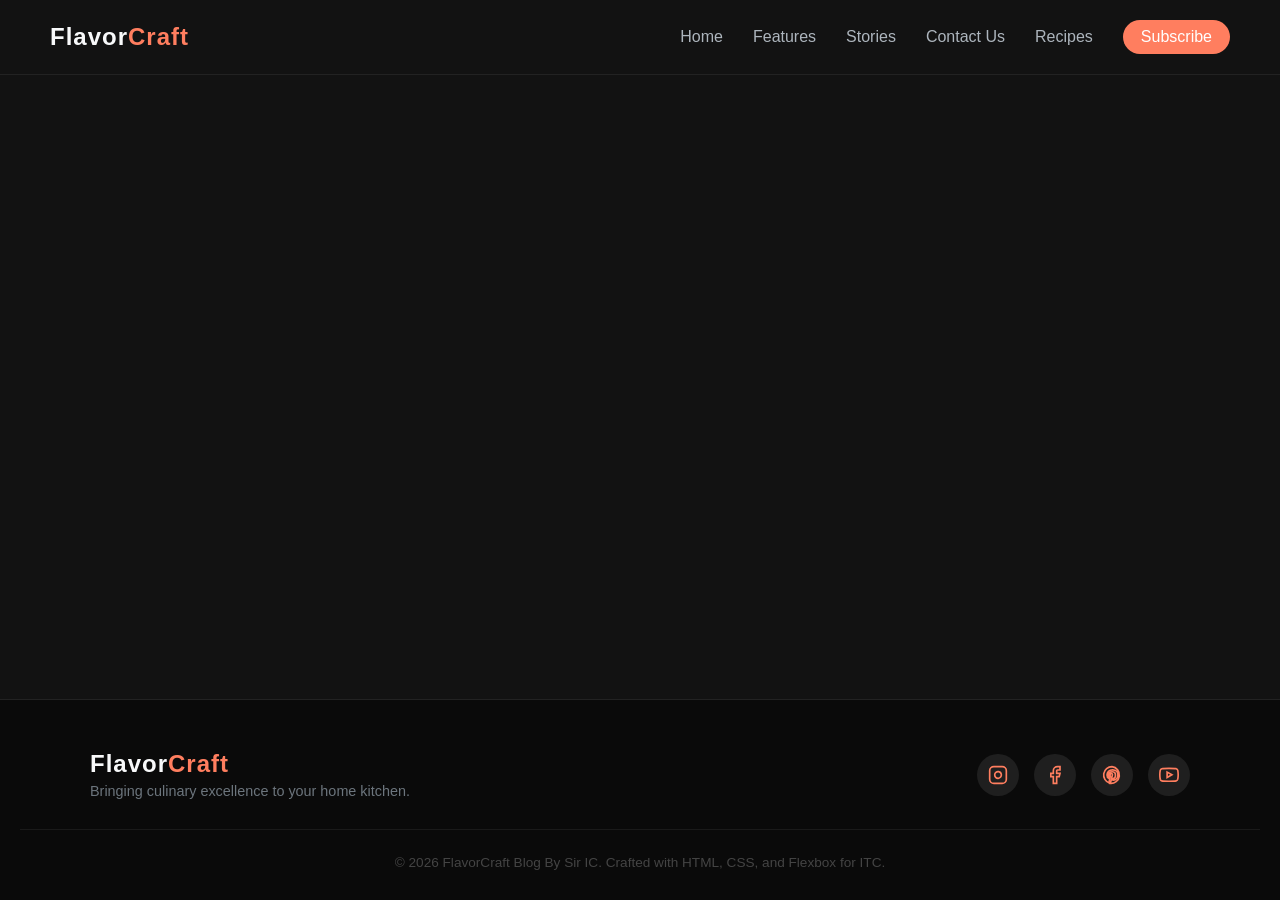
==== contact.html @ c0c9d9d9 "This is my web project" ====
<!DOCTYPE html>
<html lang="en">
<head>
    <meta charset="UTF-8">
    <meta name="viewport" content="width=device-width, initial-scale=1.0">
    <title>Contact Us</title>
    <link rel="stylesheet" href="style.css">
</head>
<body>

    <!-- Header & Navigation Menu -->
    <header class="site-header">
        <div class="logo">Flavor<span>Craft</span></div>
        <nav class="nav-menu">
            <a href="index.html#home">Home</a>
            <a href="index.html#features">Features</a>
            <a href="index.html#article">Stories</a>
            <a href="contact.html class="active-nav"">Contact Us</a>
            <a href="recipe.html" >Recipes</a>
            <a href="#contact" class="nav-btn">Subscribe</a>
        </nav>
    </header>

    <!-- Recipe Details Main Container -->
    <main class="recipe-container">
        
        <!-- Contact Form -->
        <div class="recipe-header">
           

        </div>

    </main>

    <!-- Footer with Social Media Links -->
    <footer class="site-footer">
        <div class="footer-container">
            <div class="footer-brand">
                <div class="logo">Flavor<span>Craft</span></div>
                <p>Bringing culinary excellence to your home kitchen.</p>
            </div>
            
            <div class="social-links">
                <a href="#instagram" class="social-icon" aria-label="Instagram">
                    <svg width="20" height="20" viewBox="0 0 24 24" fill="none" stroke="currentColor" stroke-width="2"><rect x="2" y="2" width="20" height="20" rx="5" ry="5"></rect><path d="M16 11.37A4 4 0 1 1 12.63 8 4 4 0 0 1 16 11.37z"></path><line x1="17.5" y1="6.5" x2="17.51" y2="6.5"></line></svg>
                </a>
                <a href="#facebook" class="social-icon" aria-label="Facebook">
                    <svg width="20" height="20" viewBox="0 0 24 24" fill="none" stroke="currentColor" stroke-width="2"><path d="M18 2h-3a5 5 0 0 0-5 5v3H7v4h3v8h4v-8h3l1-4h-4V7a1 1 0 0 1 1-1h3z"></path></svg>
                </a>
                <a href="#pinterest" class="social-icon" aria-label="Pinterest">
                    <svg width="20" height="20" viewBox="0 0 24 24" fill="none" stroke="currentColor" stroke-width="2"><path d="M12 2a10 10 0 0 0-3.16 19.49c-.08-.82-.15-2.08.03-2.98l1.1-4.67s-.28-.56-.28-1.39c0-1.3.76-2.28 1.7-2.28.8 0 1.19.6 1.19 1.32 0 .81-.51 2.02-.78 3.14-.22.95.48 1.72 1.41 1.72 1.69 0 2.99-1.78 2.99-4.35 0-2.28-1.64-3.87-3.98-3.87-2.71 0-4.3 2.03-4.3 4.13 0 .82.31 1.7.71 2.18.08.1.09.18.06.32l-.26 1.07c-.04.17-.15.22-.34.13-1.28-.6-2.08-2.47-2.08-3.98 0-3.23 2.35-6.2 6.77-6.2 3.55 0 6.32 2.53 6.32 5.92 0 3.53-2.23 6.37-5.32 6.37-1.04 0-2.02-.54-2.35-1.18l-.64 2.45c-.23.89-.86 2.01-1.28 2.69A10 10 0 1 0 12 2z"></path></svg>
                </a>
                <a href="#youtube" class="social-icon" aria-label="YouTube">
                    <svg width="20" height="20" viewBox="0 0 24 24" fill="none" stroke="currentColor" stroke-width="2"><path d="M22.54 6.42a2.78 2.78 0 0 0-1.94-2C18.88 4 12 4 12 4s-6.88 0-8.6.46a2.78 2.78 0 0 0-1.94 2A29 29 0 0 0 1 11.75a29 29 0 0 0 .46 5.33A2.78 2.78 0 0 0 3.4 19c1.72.46 8.6.46 8.6.46s6.88 0 8.6-.46a2.78 2.78 0 0 0 1.94-2 29 29 0 0 0 .46-5.25 29 29 0 0 0-.46-5.33z"></path><polygon points="9.75 15.02 15.5 11.75 9.75 8.48 9.75 15.02"></polygon></svg>
                </a>
            </div>
        </div>
        <p class="copyright">&copy; 2026 FlavorCraft Blog By Sir IC. Crafted with HTML, CSS, and Flexbox for ITC.</p>
    </footer>

</body>
</html>
---- style.css ----
/* ==========================================================================
   1. GLOBAL RESET & BASE STYLES
   ========================================================================== */
* {
    margin: 0;
    padding: 0;
    box-sizing: border-box; /* Ensures padding doesn't affect total element widths */
}

body {
    font-family: 'Poppins', sans-serif;
    background-color: #121212; /* Dark professional theme background */
    color: #f8f9fa;
    min-height: 100vh;
    display: flex;
    flex-direction: column; /* Establishes full-height flex column layout for sticky footers */
}

/* ==========================================================================
   2. HEADER & STICKY NAVIGATION MENU
   ========================================================================== */
.site-header {
    display: flex;
    justify-content: space-between;
    align-items: center;
    padding: 20px 50px;
    background: rgba(18, 18, 18, 0.95); /* Slight transparency for modern aesthetic */
    position: sticky; /* Locks header to top on scroll */
    top: 0;
    z-index: 1000;
    border-bottom: 1px solid #222;
}

.logo {
    font-size: 1.5rem;
    font-weight: 700;
    letter-spacing: 1px;
}

.logo span {
    color: #ff7e5f; /* Brand accent color */
}

.nav-menu {
    display: flex;
    gap: 30px;
    align-items: center;
}

.nav-menu a {
    color: #adb5bd;
    text-decoration: none;
    font-weight: 500;
    transition: color 0.3s ease;
}

.nav-menu a:hover, .active-nav {
    color: #ffffff;
}

.active-nav {
    border-bottom: 2px solid #ff7e5f; /* Highlights current active page */
    padding-bottom: 2px;
}

.nav-btn {
    background: #ff7e5f;
    color: #fff !important;
    padding: 8px 18px;
    border-radius: 20px;
    transition: background 0.3s ease, transform 0.2s ease !important;
}

.nav-btn:hover {
    background: #e06548;
    transform: translateY(-2px); /* Subtle lift effect */
}

/* ==========================================================================
   3. HERO BANNER SECTION
   ========================================================================== */
.hero-section {
    height: 65vh;
    background: linear-gradient(rgba(0,0,0,0.6), rgba(0,0,0,0.6)), url('https://images.unsplash.com/photo-1543353071-873f17a7a088?q=80&w=1600&auto=format&fit=crop') center/cover no-repeat;
    display: flex;
    justify-content: center;
    align-items: center;
    text-align: center;
    padding: 0 20px;
}

.hero-content {
    max-width: 700px;
}

.hero-content h1 {
    font-size: 3rem;
    margin-bottom: 15px;
    color: #ffffff;
}

.hero-content p {
    font-size: 1.1rem;
    color: #ced4da;
    margin-bottom: 25px;
}

.hero-cta {
    display: inline-block;
    padding: 12px 30px;
    background: #ff7e5f;
    color: #fff;
    text-decoration: none;
    border-radius: 30px;
    font-weight: 600;
    transition: transform 0.3s ease, background 0.3s ease;
}

.hero-cta:hover {
    background: #e06548;
    transform: scale(1.05);
}

/* ==========================================================================
   4. FEATURES SECTION (HIGHLIGHTS)
   ========================================================================== */
.features-section {
    background-color: #1a1a1a;
    padding: 60px 20px;
    border-bottom: 1px solid #282828;
}

.features-container {
    display: flex;
    gap: 30px;
    max-width: 1100px;
    margin: 0 auto;
    flex-wrap: wrap; /* Allows cards to wrap nicely on smaller screens */
    justify-content: center;
}

.feature-card {
    flex: 1;
    min-width: 250px;
    background: #222;
    padding: 30px;
    border-radius: 15px;
    text-align: center;
    border: 1px solid #333;
    transition: transform 0.3s ease, border-color 0.3s ease;
}

.feature-card:hover {
    transform: translateY(-5px);
    border-color: #ff7e5f;
}

.feature-icon {
    font-size: 2.5rem;
    margin-bottom: 15px;
}

.feature-card h3 {
    margin-bottom: 10px;
    color: #fff;
}

.feature-card p {
    color: #a0a0a0;
    font-size: 0.95rem;
    line-height: 1.5;
}

/* ==========================================================================
   5. FEATURED FOOD ARTICLE SECTION
   ========================================================================== */
.article-section {
    padding: 80px 20px;
    background: #121212;
}

.article-container {
    display: flex;
    max-width: 1100px;
    margin: 0 auto;
    gap: 40px;
    align-items: center;
    flex-wrap: wrap;
    background: #1a1a1a;
    padding: 30px;
    border-radius: 20px;
    border: 1px solid #282828;
}

.article-image {
    flex: 1;
    min-width: 300px;
    height: 350px;
    border-radius: 15px;
    overflow: hidden;
}

.article-image img {
    width: 100%;
    height: 100%;
    object-fit: cover;
    transition: transform 0.5s ease;
}

.article-container:hover .article-image img {
    transform: scale(1.05); /* Smooth zoom effect on hover */
}

.article-content {
    flex: 1;
    min-width: 300px;
}

.article-tag {
    color: #ff7e5f;
    font-size: 0.85rem;
    text-transform: uppercase;
    font-weight: 700;
    letter-spacing: 1px;
}

.article-content h2 {
    font-size: 2rem;
    margin: 10px 0;
    color: #fff;
    line-height: 1.3;
}

.article-meta {
    color: #777;
    font-size: 0.85rem;
    margin-bottom: 15px;
}

.article-content p {
    color: #ccc;
    line-height: 1.6;
    margin-bottom: 20px;
}

.read-more-btn {
    color: #ff7e5f;
    text-decoration: none;
    font-weight: 600;
    transition: color 0.3s ease;
}

.read-more-btn:hover {
    color: #fff;
}

/* ==========================================================================
   6. RECIPE CARDS GRID SECTION
   ========================================================================== */
.main-content {
    padding: 60px 20px 80px;
    flex: 1;
}

.section-title {
    text-align: center;
    font-size: 2rem;
    margin-bottom: 40px;
    letter-spacing: 0.5px;
}

.container {
    display: flex;
    gap: 30px;
    flex-wrap: wrap;
    justify-content: center;
    max-width: 1100px;
    margin: 0 auto;
}

.card-link {
    text-decoration: none;
}

.card {
    width: 340px;
    height: 380px;
    background: #1e1e1e;
    border-radius: 20px;
    position: relative;
    overflow: hidden;
    cursor: pointer;
    box-shadow: 0 10px 20px rgba(0,0,0,0.3);
    transition: transform 0.4s cubic-bezier(0.165, 0.84, 0.44, 1), box-shadow 0.4s ease;
}

.card:hover {
    transform: translateY(-10px); /* Elevates card smoothly on hover */
    box-shadow: 0 20px 30px rgba(255, 126, 95, 0.2);
}

.card img {
    width: 100%;
    height: 100%;
    object-fit: cover;
    transition: transform 0.5s ease;
}

.card:hover img {
    transform: scale(1.1);
}

.card-overlay {
    position: absolute;
    bottom: 0;
    left: 0;
    width: 100%;
    padding: 25px 20px;
    background: linear-gradient(to top, rgba(0,0,0,0.9), transparent); /* Dark gradient for readable text */
    z-index: 2;
}

.tag {
    display: inline-block;
    font-size: 0.75rem;
    text-transform: uppercase;
    background: #ff7e5f;
    padding: 3px 10px;
    border-radius: 10px;
    margin-bottom: 8px;
    font-weight: 600;
}

.card-overlay h3 {
    font-size: 1.25rem;
    color: #fff;
    line-height: 1.3;
}

/* ==========================================================================
   7. RECIPE DETAIL PAGE SPECIFIC LAYOUTS
   ========================================================================== */
.recipe-container {
    max-width: 1000px;
    margin: 40px auto;
    padding: 0 20px;
    flex: 1;
}

.recipe-header {
    text-align: center;
    margin-bottom: 30px;
}

.recipe-header h1 {
    font-size: 2.5rem;
    margin: 10px 0 15px;
    color: #ffffff;
}

.recipe-intro {
    color: #adb5bd;
    font-size: 1.05rem;
    max-width: 700px;
    margin: 0 auto 20px;
    line-height: 1.5;
}

.recipe-meta-bar {
    display: flex;
    justify-content: center;
    gap: 20px;
    flex-wrap: wrap;
    background: #1a1a1a;
    padding: 12px 20px;
    border-radius: 30px;
    border: 1px solid #282828;
    font-size: 0.9rem;
    color: #ced4da;
}

.recipe-hero-image {
    width: 100%;
    height: 400px;
    border-radius: 20px;
    overflow: hidden;
    margin-bottom: 40px;
    box-shadow: 0 15px 30px rgba(0,0,0,0.4);
}

.recipe-hero-image img {
    width: 100%;
    height: 100%;
    object-fit: cover;
}

.recipe-grid {
    display: flex;
    gap: 40px;
    flex-wrap: wrap;
}

.recipe-ingredients {
    flex: 1;
    min-width: 280px;
    background: #1a1a1a;
    padding: 30px;
    border-radius: 20px;
    border: 1px solid #282828;
    height: fit-content;
}

.recipe-ingredients h2, .recipe-instructions h2 {
    font-size: 1.5rem;
    margin-bottom: 20px;
    color: #ff7e5f;
    border-bottom: 1px solid #282828;
    padding-bottom: 10px;
}

.recipe-ingredients h3 {
    font-size: 1.1rem;
    margin: 20px 0 10px;
    color: #fff;
}

.recipe-ingredients ul {
    list-style-type: disc;
    padding-left: 20px;
    color: #ccc;
}

.recipe-ingredients li {
    margin-bottom: 8px;
    line-height: 1.4;
}

.recipe-instructions {
    flex: 2;
    min-width: 300px;
    background: #1a1a1a;
    padding: 30px;
    border-radius: 20px;
    border: 1px solid #282828;
}

.steps-list {
    list-style: none;
}

.steps-list li {
    margin-bottom: 25px;
}

.steps-list h4 {
    color: #fff;
    font-size: 1.1rem;
    margin-bottom: 6px;
}

.steps-list p {
    color: #b0b0b0;
    line-height: 1.6;
    font-size: 0.95rem;
}

/* ==========================================================================
   8. FOOTER & SOCIAL MEDIA ICONS
   ========================================================================== */
.site-footer {
    background: #0a0a0a;
    padding: 50px 20px 30px;
    border-top: 1px solid #222;
    margin-top: auto; /* Pushes footer to bottom of flex container */
}

.footer-container {
    max-width: 1100px;
    margin: 0 auto;
    display: flex;
    justify-content: space-between;
    align-items: center;
    flex-wrap: wrap;
    gap: 20px;
    margin-bottom: 30px;
}

.footer-brand p {
    color: #6c757d;
    font-size: 0.9rem;
    margin-top: 5px;
}

.social-links {
    display: flex;
    gap: 15px;
}

.social-icon {
    display: flex;
    justify-content: center;
    align-items: center;
    width: 42px;
    height: 42px;
    background: #1f1f1f;
    color: #ff7e5f;
    border-radius: 50%;
    text-decoration: none;
    transition: background 0.3s ease, color 0.3s ease, transform 0.3s ease;
}

.social-icon:hover {
    background: #ff7e5f;
    color: #fff;
    transform: translateY(-3px); /* Lifts icon on hover */
}

.copyright {
    text-align: center;
    color: #444;
    font-size: 0.85rem;
    border-top: 1px solid #1a1a1a;
    padding-top: 25px;
}
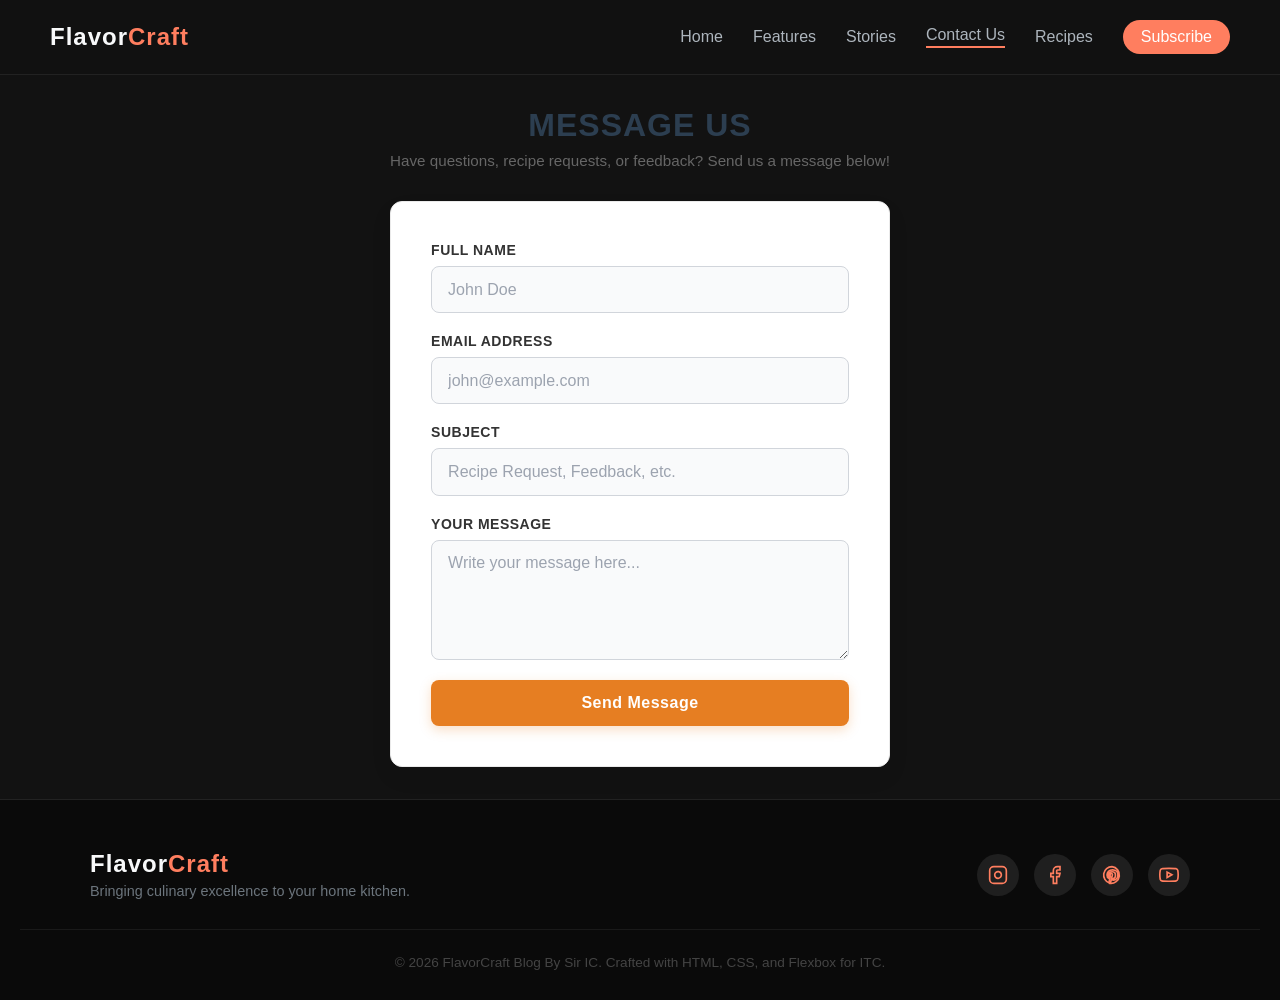
==== commit 7e479196: "Updated contact from w/ CSS" ====
--- a/contact.html
+++ b/contact.html
@@ -15,8 +15,8 @@
             <a href="index.html#home">Home</a>
             <a href="index.html#features">Features</a>
             <a href="index.html#article">Stories</a>
-            <a href="contact.html class="active-nav"">Contact Us</a>
-            <a href="recipe.html" >Recipes</a>
+            <a href="contact.html" class="active-nav">Contact Us</a>
+            <a href="recipe.html">Recipes</a>
             <a href="#contact" class="nav-btn">Subscribe</a>
         </nav>
     </header>
@@ -24,11 +24,35 @@
     <!-- Recipe Details Main Container -->
     <main class="recipe-container">
         
-        <!-- Contact Form -->
+        <!-- Contact Form Section -->
         <div class="recipe-header">
-           
+            <h2>MESSAGE US</h2>
+            <p>Have questions, recipe requests, or feedback? Send us a message below!</p>
+        </div>
 
-        </div>
+        <form class="contact-form" action="#" method="POST">
+            <div class="form-group">
+                <label for="name">Full Name</label>
+                <input type="text" id="name" name="name" placeholder="John Doe" required>
+            </div>
+
+            <div class="form-group">
+                <label for="email">Email Address</label>
+                <input type="email" id="email" name="email" placeholder="john@example.com" required>
+            </div>
+
+            <div class="form-group">
+                <label for="subject">Subject</label>
+                <input type="text" id="subject" name="subject" placeholder="Recipe Request, Feedback, etc." required>
+            </div>
+
+            <div class="form-group">
+                <label for="message">Your Message</label>
+                <textarea id="message" name="message" rows="5" placeholder="Write your message here..." required></textarea>
+            </div>
+
+            <button type="submit" class="submit-btn">Send Message</button>
+        </form>
 
     </main>
 
--- a/style.css
+++ b/style.css
@@ -521,4 +521,124 @@
     font-size: 0.85rem;
     border-top: 1px solid #1a1a1a;
     padding-top: 25px;
+}
+
+
+/* Contact Form Section */
+.recipe-container {
+    max-width: 680px;
+    margin: 2rem auto;
+    padding: 0 1.5rem;
+}
+
+.recipe-header {
+    text-align: center;
+    margin-bottom: 2rem;
+}
+
+.recipe-header h2 {
+    font-size: 2rem;
+    letter-spacing: 1px;
+    margin-bottom: 0.5rem;
+    color: #2c3e50;
+}
+
+.recipe-header p {
+    color: #666;
+    font-size: 0.95rem;
+}
+
+/* Form Styles */
+.contact-form {
+    background-color: #ffffff;
+    padding: 2.5rem;
+    border-radius: 12px;
+    box-shadow: 0 10px 25px rgba(0, 0, 0, 0.05);
+    border: 1px solid #eaeaea;
+}
+
+.form-group {
+    display: flex;
+    flex-direction: column;
+    margin-bottom: 1.25rem;
+}
+
+.form-group label {
+    font-size: 0.875rem;
+    font-weight: 600;
+    margin-bottom: 0.5rem;
+    color: #333333;
+    text-transform: uppercase;
+    letter-spacing: 0.5px;
+}
+
+.form-group input,
+.form-group textarea {
+    width: 100%;
+    padding: 0.85rem 1rem;
+    font-size: 1rem;
+    font-family: inherit;
+    border: 1.5px solid #d1d5db;
+    border-radius: 8px;
+    background-color: #f9fafb;
+    color: #1f2937;
+    transition: all 0.25s ease-in-out;
+    box-sizing: border-box;
+}
+
+.form-group textarea {
+    resize: vertical;
+    min-height: 120px;
+}
+
+/* Focus and Hover States */
+.form-group input:hover,
+.form-group textarea:hover {
+    border-color: #9ca3af;
+}
+
+.form-group input:focus,
+.form-group textarea:focus {
+    outline: none;
+    border-color: #e67e22; /* Matches culinary accent color */
+    background-color: #ffffff;
+    box-shadow: 0 0 0 3px rgba(230, 126, 34, 0.15);
+}
+
+.form-group input::placeholder,
+.form-group textarea::placeholder {
+    color: #9ca3af;
+}
+
+/* Submit Button */
+.submit-btn {
+    width: 100%;
+    padding: 0.9rem 1.5rem;
+    font-size: 1rem;
+    font-weight: 600;
+    letter-spacing: 0.5px;
+    color: #ffffff;
+    background-color: #e67e22;
+    border: none;
+    border-radius: 8px;
+    cursor: pointer;
+    transition: background-color 0.2s ease, transform 0.1s ease, box-shadow 0.2s ease;
+    box-shadow: 0 4px 12px rgba(230, 126, 34, 0.25);
+}
+
+.submit-btn:hover {
+    background-color: #d35400;
+    box-shadow: 0 6px 16px rgba(211, 84, 0, 0.35);
+}
+
+.submit-btn:active {
+    transform: translateY(1px);
+    box-shadow: 0 2px 8px rgba(211, 84, 0, 0.2);
+}
+
+/* Responsive Scaling */
+@media (max-width: 600px) {
+    .contact-form {
+        padding: 1.5rem;
+    }
 }
